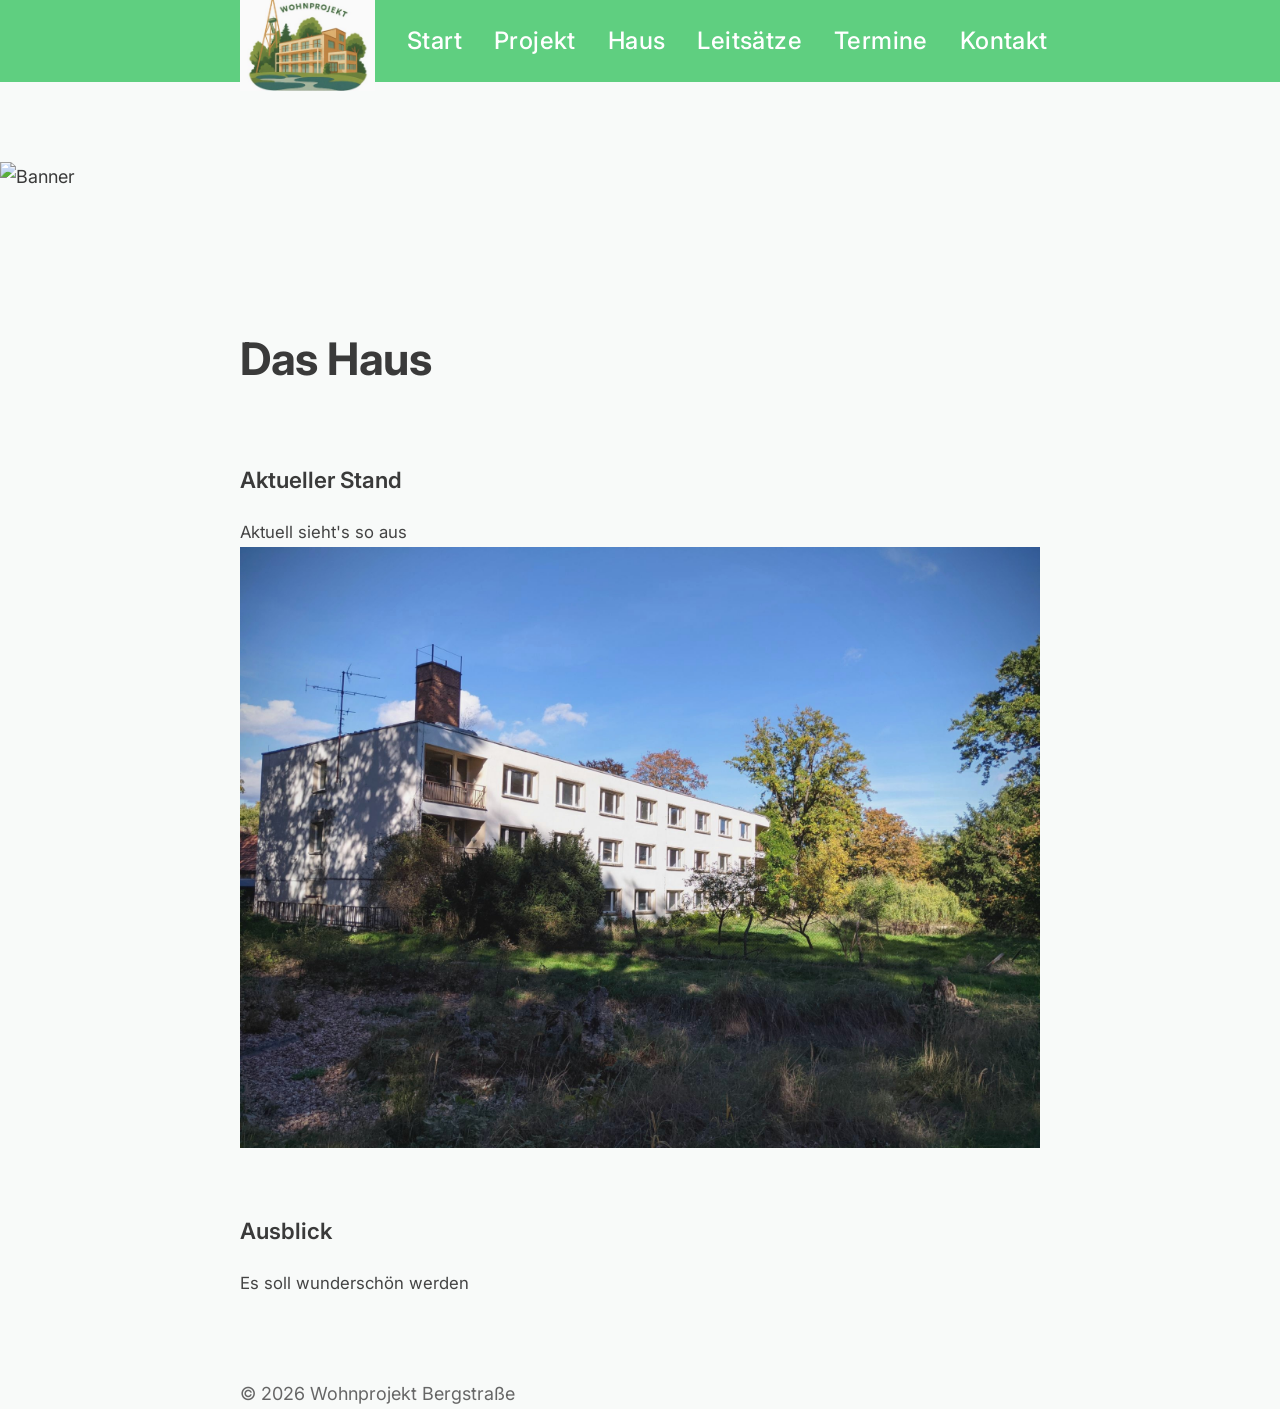
==== haus.html @ 202d37a4 "Update haus.html laden vom Banner" ====
<!DOCTYPE html>
<html lang="de">
<head>
  <meta charset="UTF-8" />
  <meta name="viewport" content="width=device-width, initial-scale=1" />
  <title>Unser Projekt – Wohnprojekt Musterhaus</title>
  <link rel="stylesheet" href="style.css" />
</head>

<body>

<!-- zentraler Aufruf von header.html -->
<div id="header"></div>
  
  <script>
    fetch("header.html")
    .then(r => r.text())
    .then(t => document.getElementById("header").innerHTML = t);
  </script>

  <section class="banner">
    <img src="images/gruppe.jpg" alt="Banner">
  </section>

<main>
  <h1>Das Haus</h1>

    <h2>Aktueller Stand</h2>
  <p>
    Aktuell sieht's so aus
    <img class="content-img" src="images/Bettenhaus_neu.jpeg" alt="">
  </p>

  <h2>Ausblick</h2>
  <p>
    Es soll wunderschön werden
  </p>
</main>

<footer class="container">
  © 2026 Wohnprojekt Bergstraße
</footer>

</body>

</html>
---- style.css ----
body {
  font-family: 'Inter', system-ui, sans-serif;
  font-size: 18px;
  text-align: justify;
  hyphens: auto; /*aktiviert Silbentrennung*/
  margin: 0;
  line-height: 1.7;
  color: #3a3a3a;
  background: #f8faf9;
  }

header {
  position: sticky;
  top: 0;
  background: #5fcf80; /*#8fd3b6;*/
  box-shadow: none;
}
header a {
  color: white; /*#2e7d32*/;
  text-decoration: none;
  font-size: 1.5rem;
  font-weight: 500;
  letter-spacing: 0.4px;
  transition: opacity 0.2s ease;
}
header a:hover {
  opacity: 0.75;
}

header nav {
  display: flex;
  justify-content: center;
  gap: 1.4rem;
  padding: 18px 0;
}

main {
  max-width: 800px;
  margin: 5rem auto;
  margin-top: 8rem;
  padding: 0 1.2rem;
  background: none;
  /*border: 1px solid #eee;*/
  box-shadow: none;
}

.hero {
  text-align: center;
}

.button {
  display: inline-block;
  margin-top: 1.5rem;
  padding: 0.9rem 1.6rem;
  background: #5fcf80;
  color: white;
  font-height: 600;
  text-decoration: none;
  border-radius: 8px;
  }

.content-img {
  max-width: 100%;
  height: auto;
  display: block;
}

.media {
  display: flex;
  gap: 24px; /* Abstand */
  align-items: flex-start;
}

.media img {
  width: 220px; /* feste Bildbreite */
  height: auto;
  border-radius: 12px;
  object-fit: cover;
  display: block;
}

.media .text {
  flex: 1; /* Text nimmt Restbreite */
}

/* Schriftgroessen*/
h1 { font-size: 2.8rem; margin-bottom: 2rem;
   font-weight: 700;
   letter-spacing: -0.5px}
h2 { font-size: 1.4rem; font-weight: 600; margin-top: 4rem; margin-bottom: 1.2rem}
h3 { font-size: 1.2rem; }
p  { font-size: 1.05rem; line-height: 1.75; color: #444}

/* Abstaende definieren*/
section {
    margin: 5rem 0;
}

/* Definition Container-Layout: Im Moment durch die main:max-width festgelegt, Aufruf in html über <main class="container"> statt <main>: Theoretisch best practice*/

.container {
    max-width: 800px;
    margin: 0 auto;
    padding: 0 1.2rem;
}


.card {
  background: #fafafa;
  padding: 1.5rem;
  border-radius: 10px;
  margin-top: 2rem;
}
::dselection {
  background: #c8f2d6;
}

footer {
    color: #666;
  }

.site-header {
  display: flex;
  align-items: center;
  justify-content: space-between;
  padding: 1rem 2rem;
}

.header-inner {
  display: flex;
  align-items: center;
  justify-content: space-between;
  height: 50px;
  padding: 0;
}

  .logo img {
    height: 100px;
    width: auto;
    display: block;
  }

  .main-nav ul {
    display: flex;
    gap: 2rem;
    list-style: none;
    margin: 0;
    padding: 0;
  }
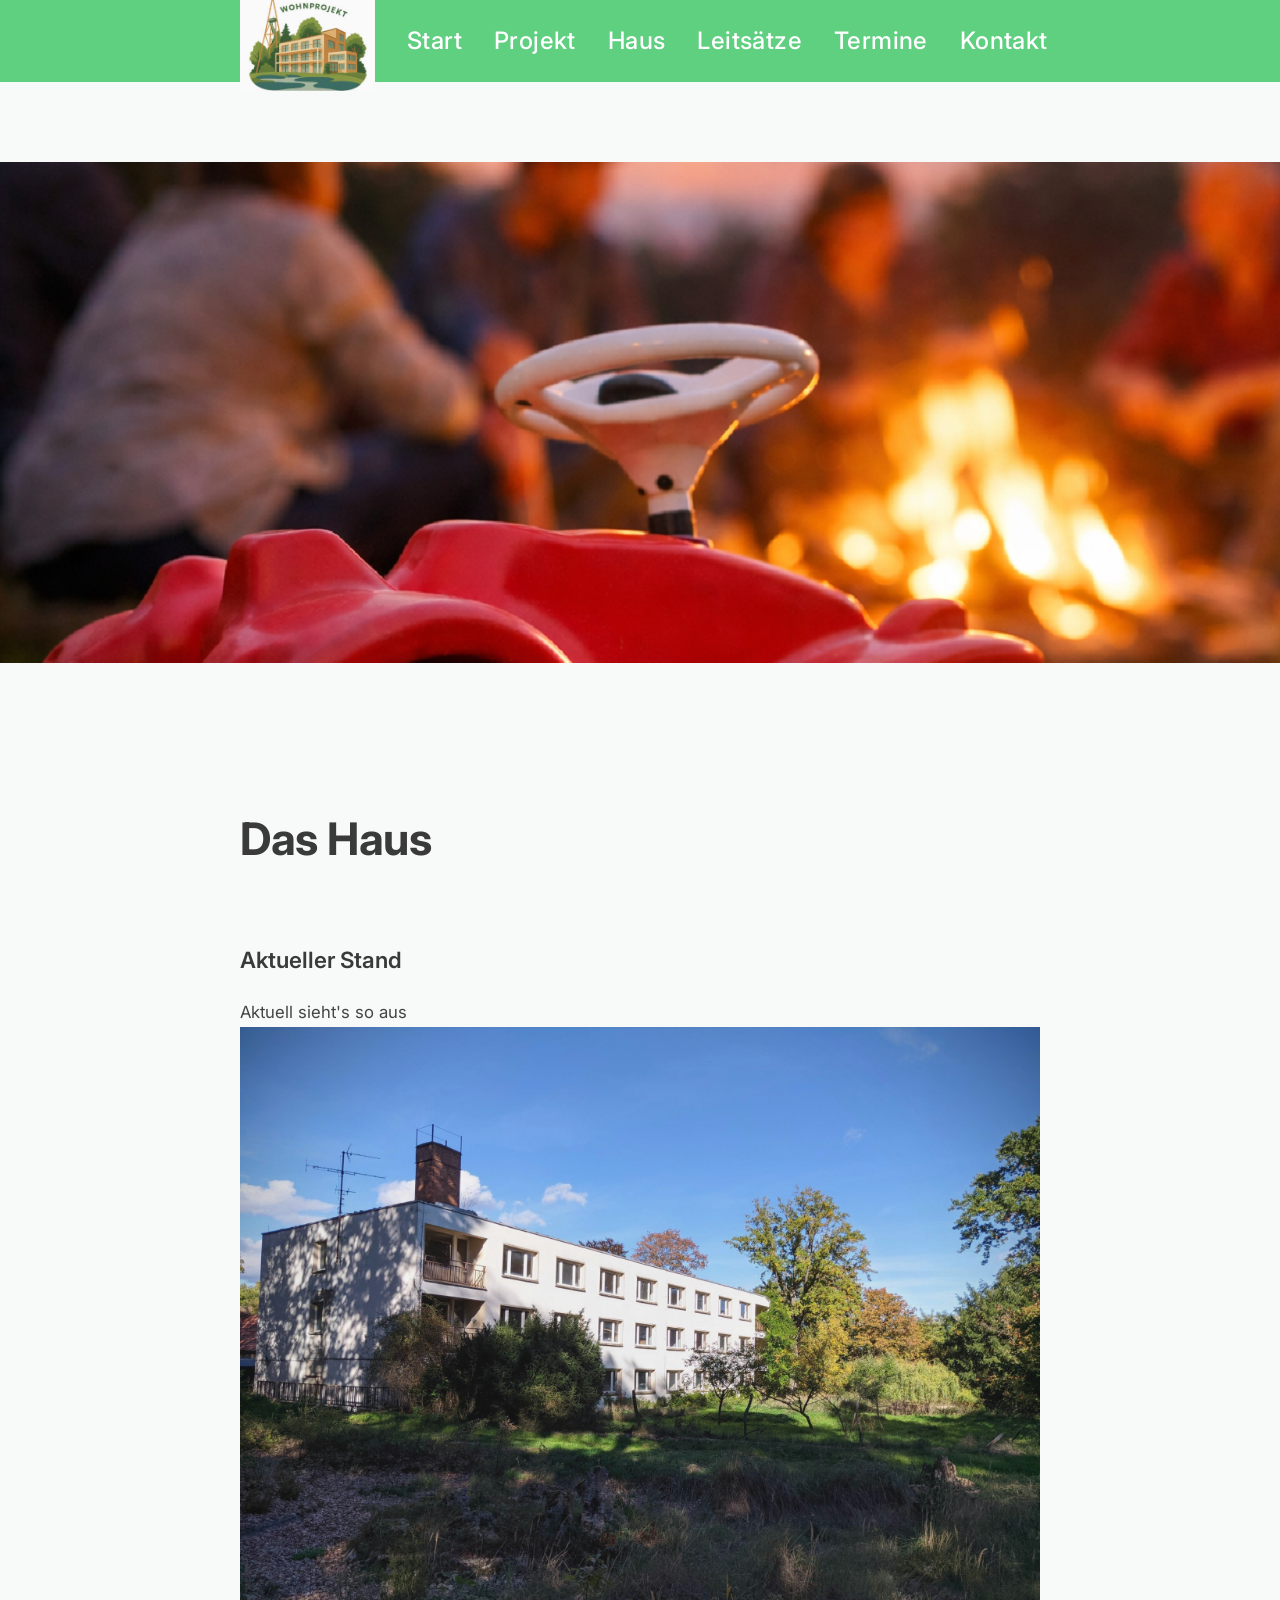
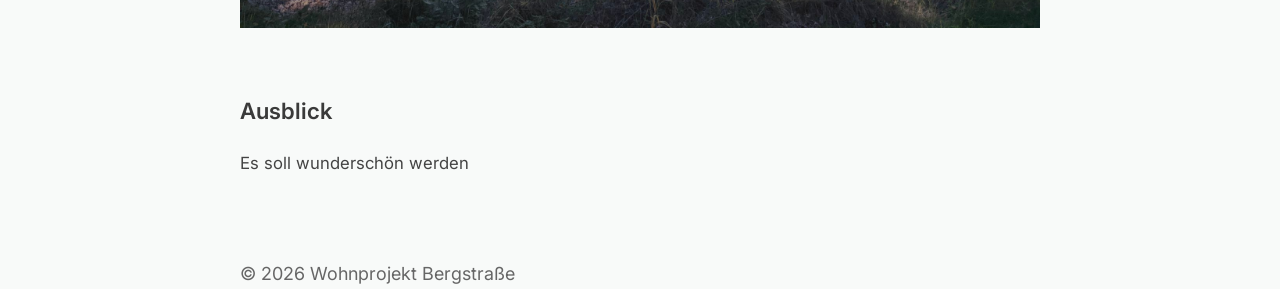
==== commit a5710970: "Update haus.html" ====
--- a/haus.html
+++ b/haus.html
@@ -19,7 +19,7 @@
   </script>
 
   <section class="banner">
-    <img src="images/gruppe.jpg" alt="Banner">
+    <img src="images/gruppe.png" alt="Banner">
   </section>
 
 <main>
@@ -49,3 +49,4 @@
 
 
 
+
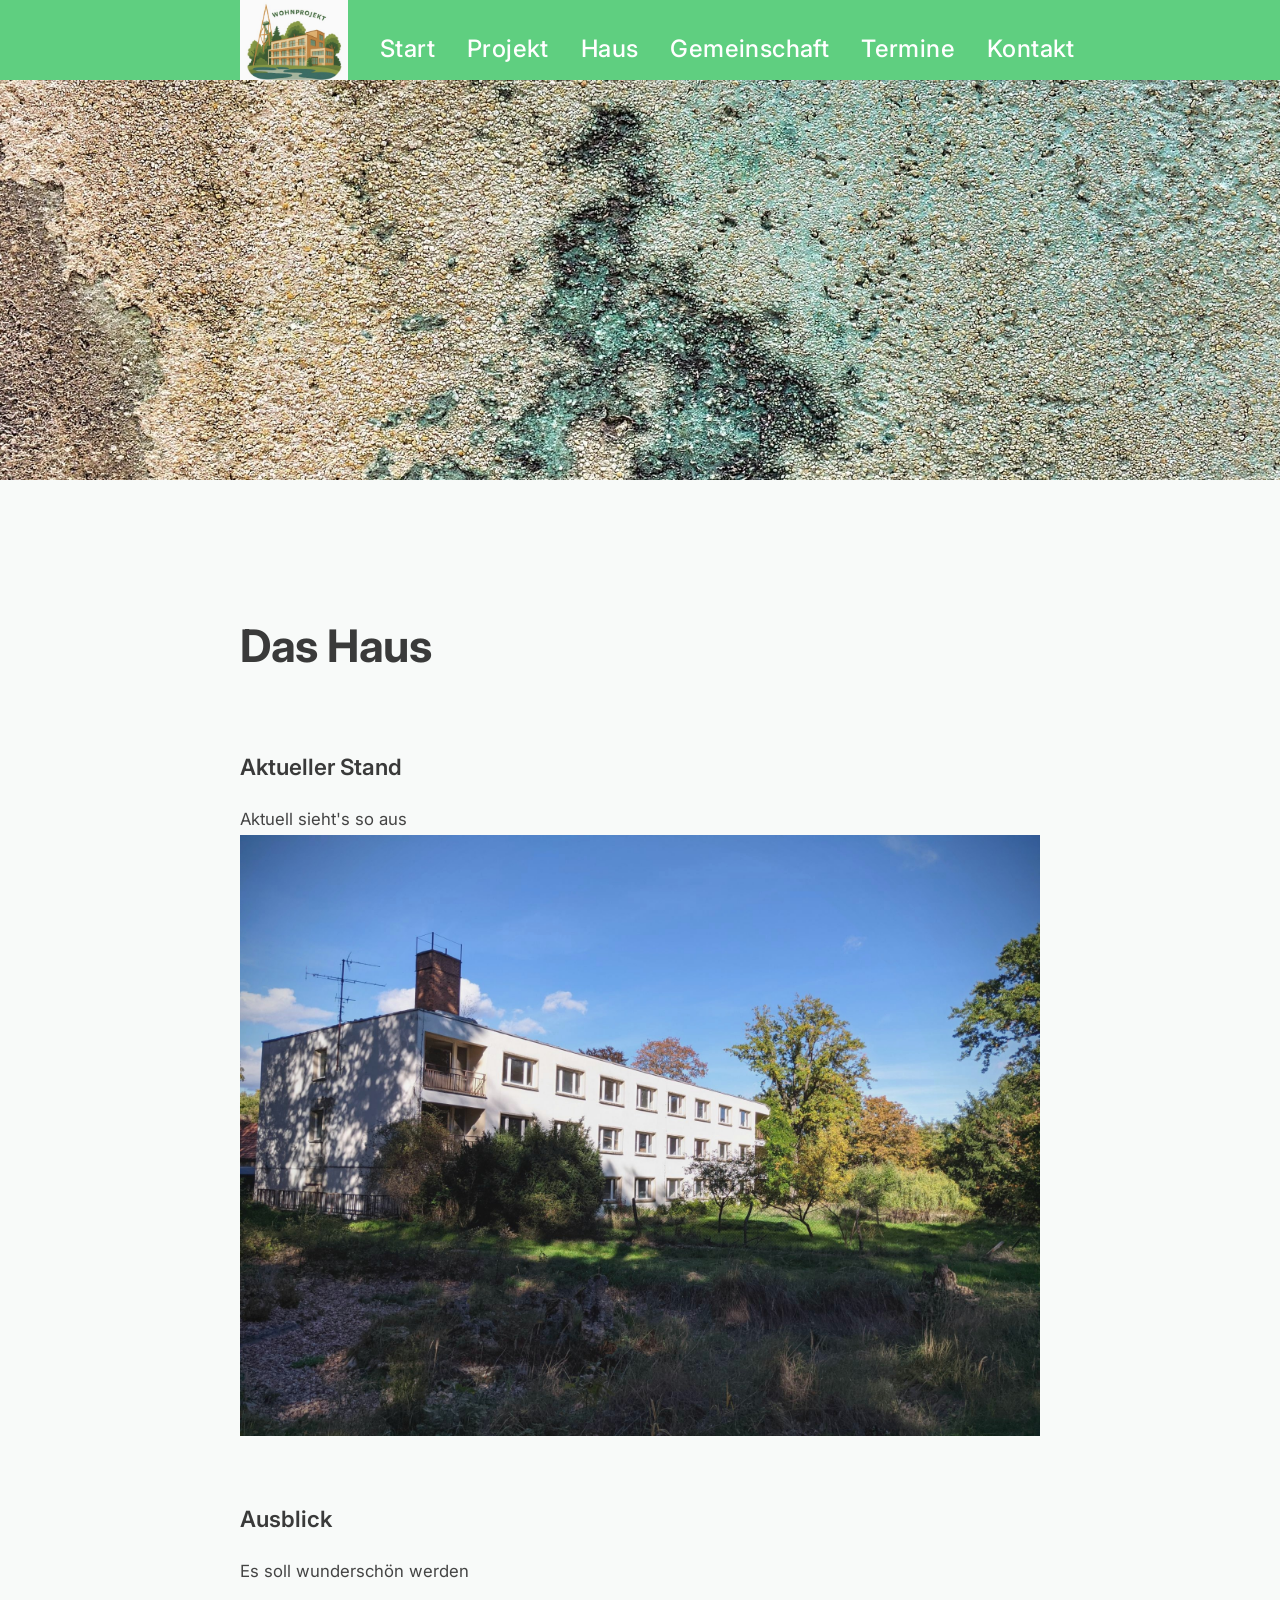
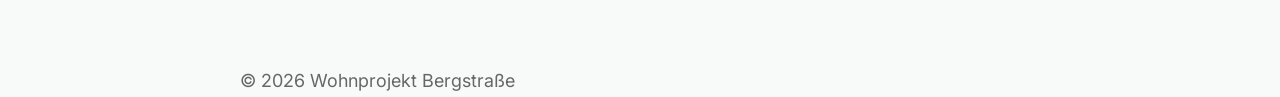
==== commit 501a7c31: "Update haus.html" ====
--- a/haus.html
+++ b/haus.html
@@ -19,7 +19,7 @@
   </script>
 
   <section class="banner">
-    <img src="images/gruppe.png" alt="Banner">
+    <img src="images/roses_street-texture-4863079_1920.jpg" alt="Banner">
   </section>
 
 <main>
@@ -50,3 +50,4 @@
 
 
 
+
--- a/style.css
+++ b/style.css
@@ -14,6 +14,7 @@
   top: 0;
   background: #5fcf80; /*#8fd3b6;*/
   box-shadow: none;
+  margin: 0;
 }
 header a {
   color: white; /*#2e7d32*/;
@@ -32,6 +33,7 @@
   justify-content: center;
   gap: 1.4rem;
   padding: 18px 0;
+  padding-bottom: 0;
 }
 
 main {
@@ -123,19 +125,22 @@
   display: flex;
   align-items: center;
   justify-content: space-between;
-  padding: 1rem 2rem;
+  padding: 0rem 2rem;
 }
 
 .header-inner {
   display: flex;
   align-items: center;
   justify-content: space-between;
-  height: 50px;
+  height: 80px;
   padding: 0;
 }
 
+.logo {
+  height: 100%;
+}
   .logo img {
-    height: 100px;
+    height: 100%;
     width: auto;
     display: block;
   }
@@ -148,6 +153,19 @@
     padding: 0;
   }
 
+.banner {
+  width: 100%;
+  aspect-ratio: 16 / 5;
+  overflow: hidden;
+  margin-top: 0;
+}
+
+.banner img {
+  width: 100%;
+  height: 100%;
+  object-fit: cover;
+  display: block;
+}
 
 
 
@@ -158,3 +176,9 @@
 
 
 
+
+
+
+
+
+
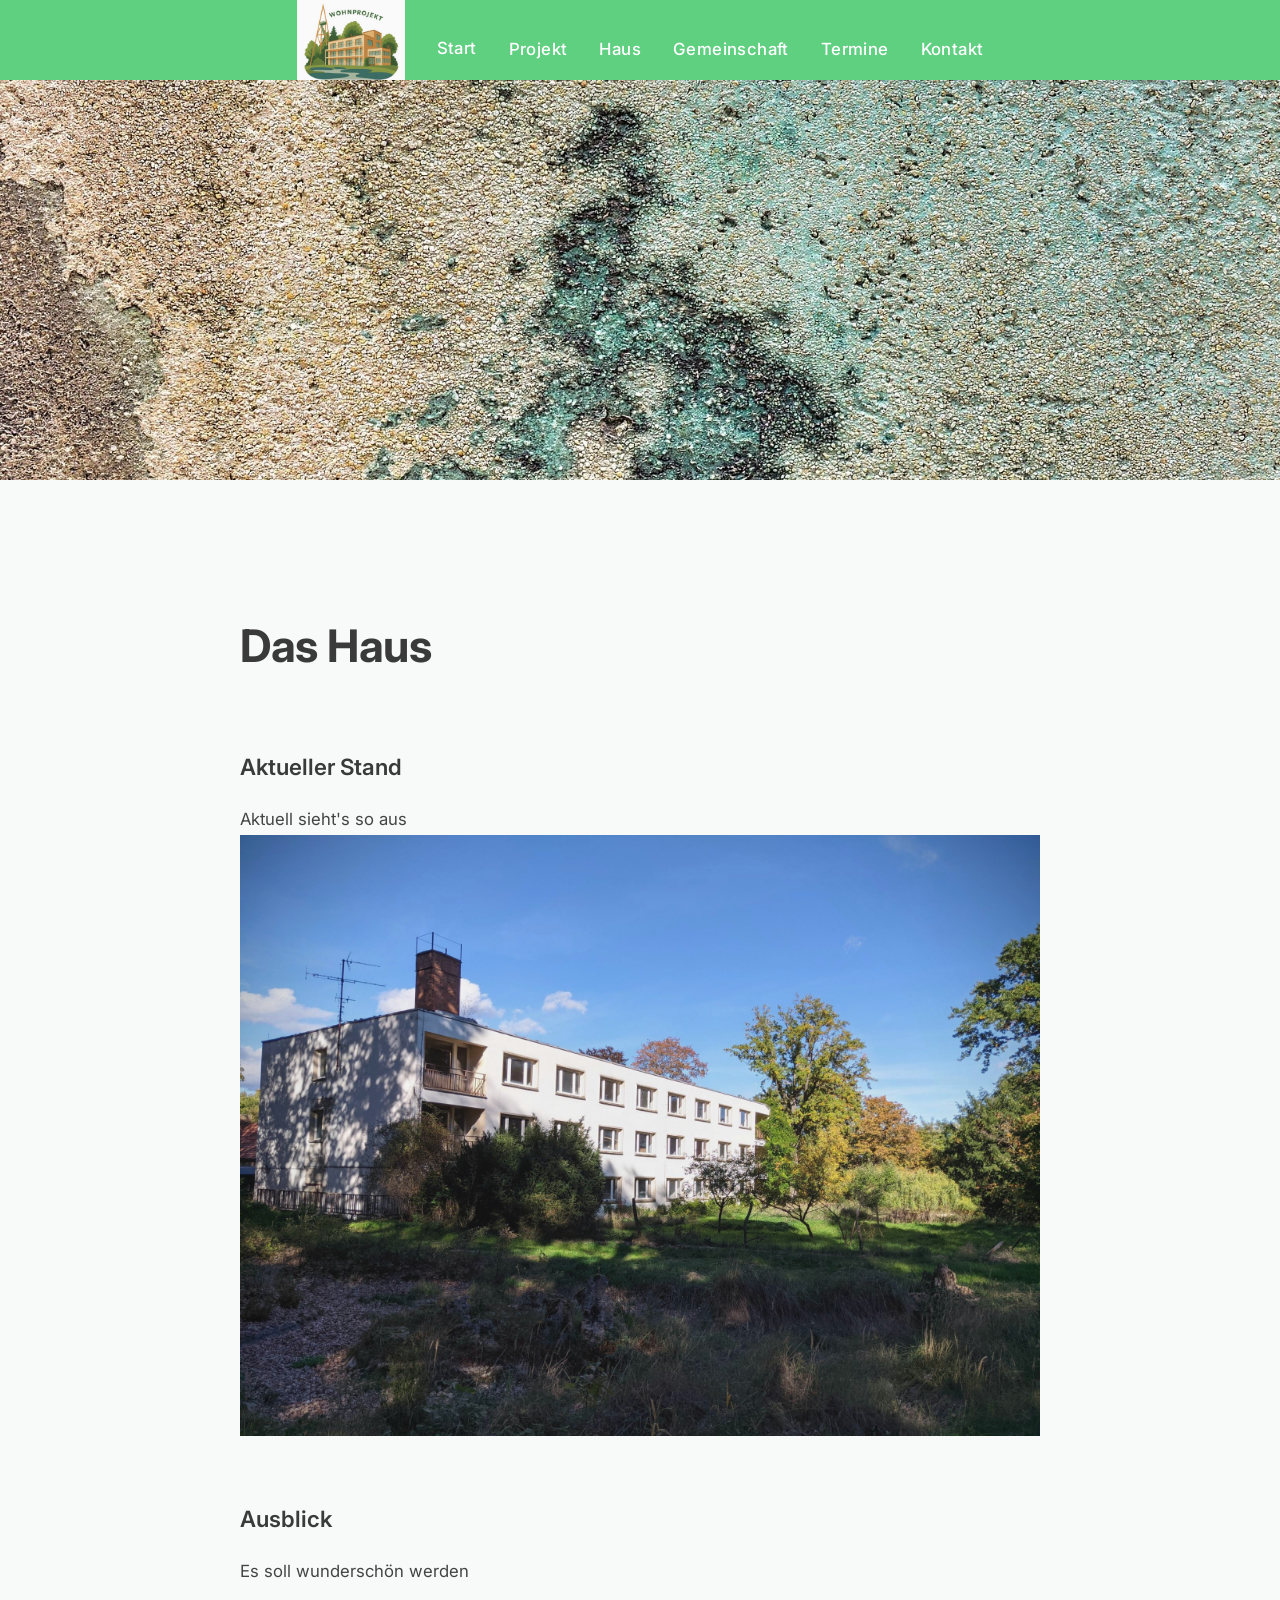
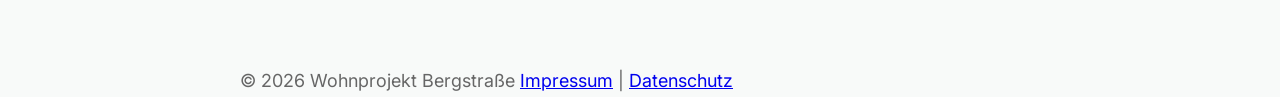
==== commit c63292b1: "Update haus.html footer um Datenschutz etc erweitert" ====
--- a/haus.html
+++ b/haus.html
@@ -39,6 +39,7 @@
 
 <footer class="container">
   © 2026 Wohnprojekt Bergstraße
+  <a href="/kontakt.html">Impressum</a> | <a href="/kontakt.html">Datenschutz</a>
 </footer>
 
 </body>
@@ -51,3 +52,4 @@
 
 
 
+
--- a/style.css
+++ b/style.css
@@ -19,7 +19,7 @@
 header a {
   color: white; /*#2e7d32*/;
   text-decoration: none;
-  font-size: 1.5rem;
+  font-size: 1.05rem;
   font-weight: 500;
   letter-spacing: 0.4px;
   transition: opacity 0.2s ease;
@@ -182,3 +182,4 @@
 
 
 
+
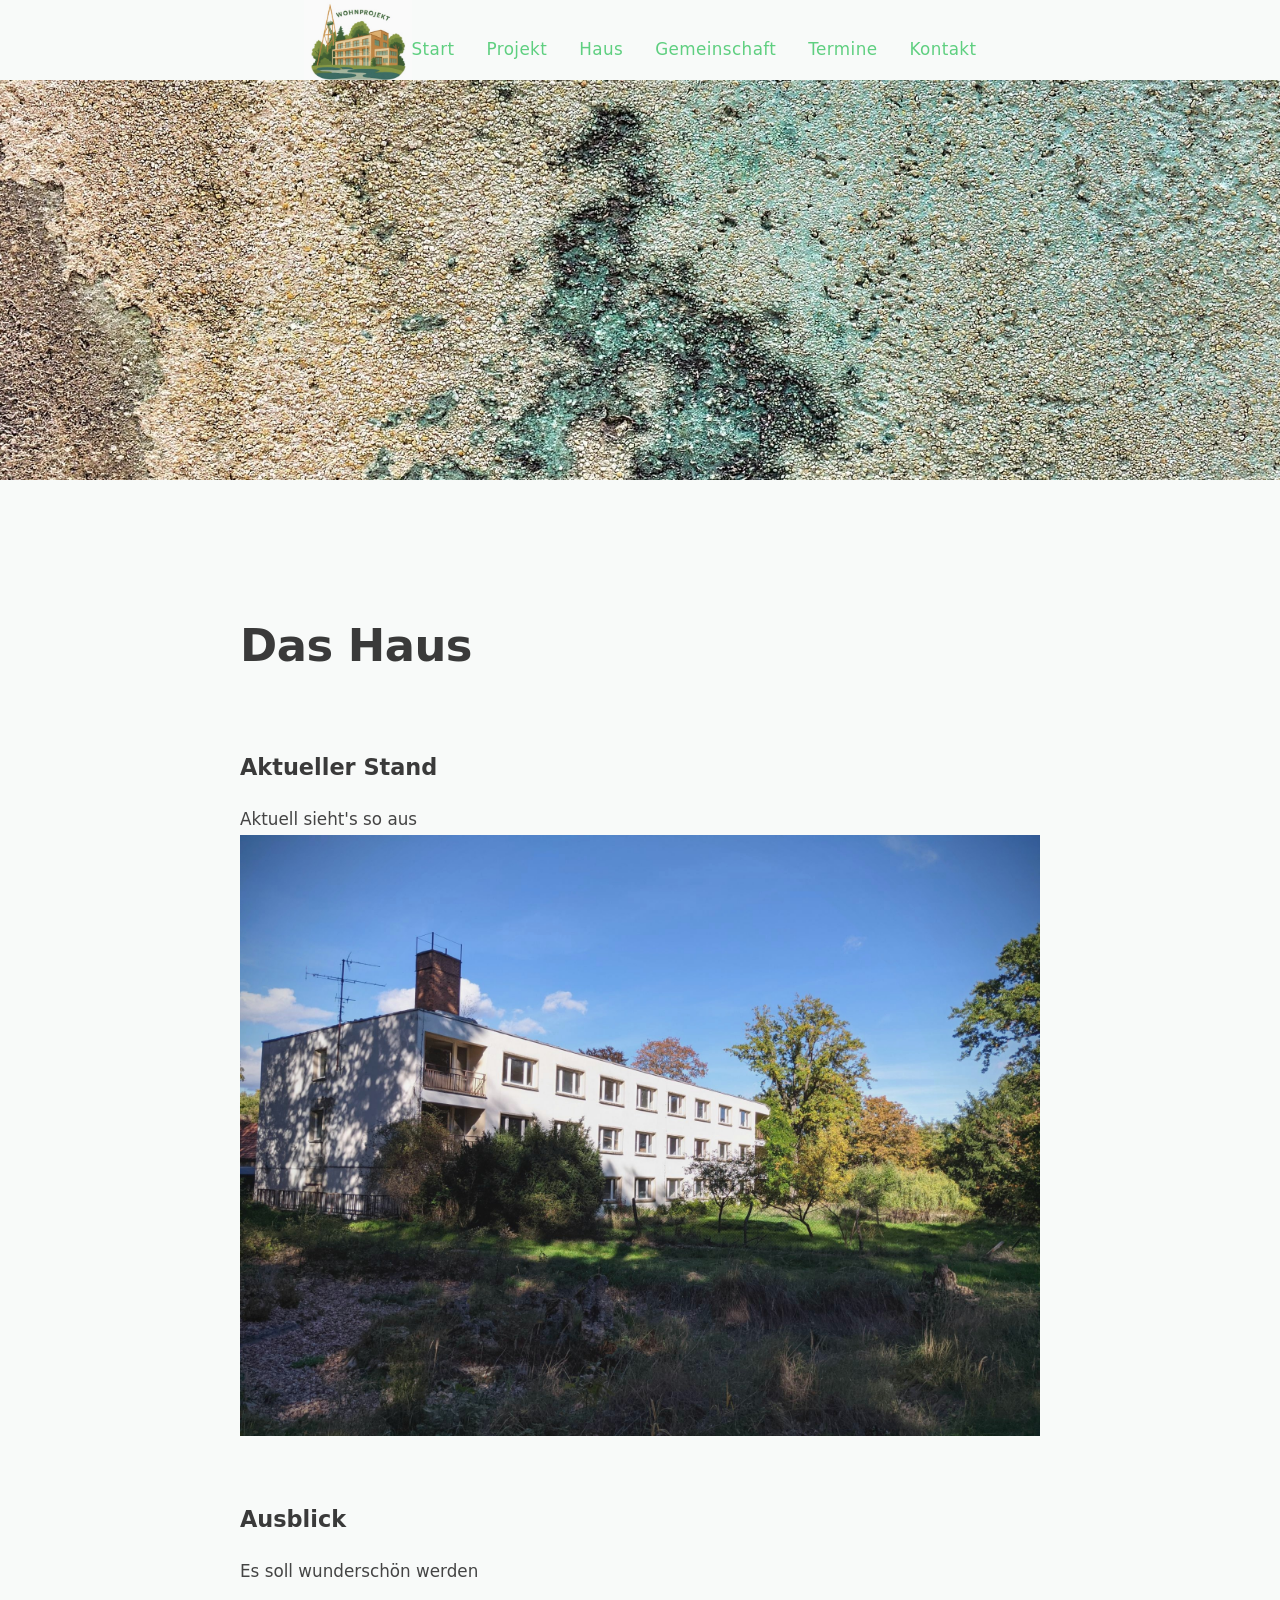
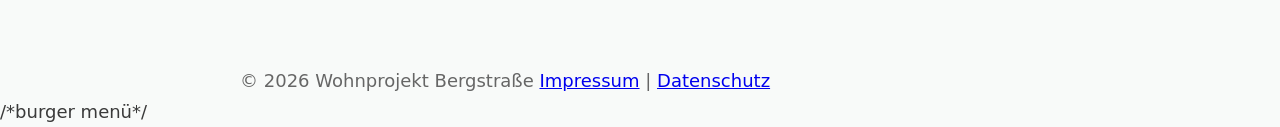
==== commit ddd4310b: "Update haus.html" ====
--- a/haus.html
+++ b/haus.html
@@ -39,8 +39,17 @@
 
 <footer class="container">
   © 2026 Wohnprojekt Bergstraße
-  <a href="/kontakt.html">Impressum</a> | <a href="/kontakt.html">Datenschutz</a>
+  <a href="/Wohnprojekt/kontakt.html">Impressum</a> | <a href="/Wohnprojekt/kontakt.html">Datenschutz</a>
 </footer>
+
+  /*burger menü*/
+  <script>
+    const burger = document.querySelector('.burger');
+    const nav = document.querySelector('.main-nav');
+    burger.addEventListener('click', () => {
+      nav.classList.toggle('active');
+    });
+  </script>
 
 </body>
 
@@ -53,3 +62,5 @@
 
 
 
+
+
--- a/style.css
+++ b/style.css
@@ -12,12 +12,13 @@
 header {
   position: sticky;
   top: 0;
-  background: #5fcf80; /*#8fd3b6;*/
+  background: none;/*#5fcf80;*/
   box-shadow: none;
   margin: 0;
 }
 header a {
   color: white; /*#2e7d32*/;
+  color: #5fcf80; /*#2e7d32*/;
   text-decoration: none;
   font-size: 1.05rem;
   font-weight: 500;
@@ -167,19 +168,82 @@
   display: block;
 }
 
-
-
-
-
-
-
-
-
-
-
-
-
-
-
-
-
+/*===========================
+Burger Menü
+============================*/
+.burger {
+  display: none;
+  flex-direction: column;
+  gap: 5px;
+  background: none;
+  border: none;
+  cursor: pointer;
+}
+
+.burger span {
+  width: 26px;
+  height: 3px;
+  background: #5fcf80;
+  display: block;
+}
+
+/* mobile Anpassung */
+@media (max-width: 768px) {
+  
+  /*burger sichtbar*/
+  .burger {
+    display: flex;
+  }
+
+  /*Naviagtion verstecken*/
+  .main-nav {
+    position: absolute;
+    top: 100%;
+    left: 0;
+    width: 100%;
+    background: #2e7d32; /*optional dunkler Hintergrund*/
+    display: none;
+    z-index: 1000;
+  }
+
+  /*horizontales Flex von header nav überschreiben*/
+  header nav {
+    display: block;
+  }
+
+  .main-nav ul {
+    flex-direction: column;
+    gap: 1.5rem;
+    padding: 2rem 1.2rem;
+  }
+  .main-nav.active {
+    display: block;
+  }
+}
+
+  
+  
+
+
+
+
+
+
+
+
+
+
+
+
+
+
+
+
+
+
+
+
+
+
+
+
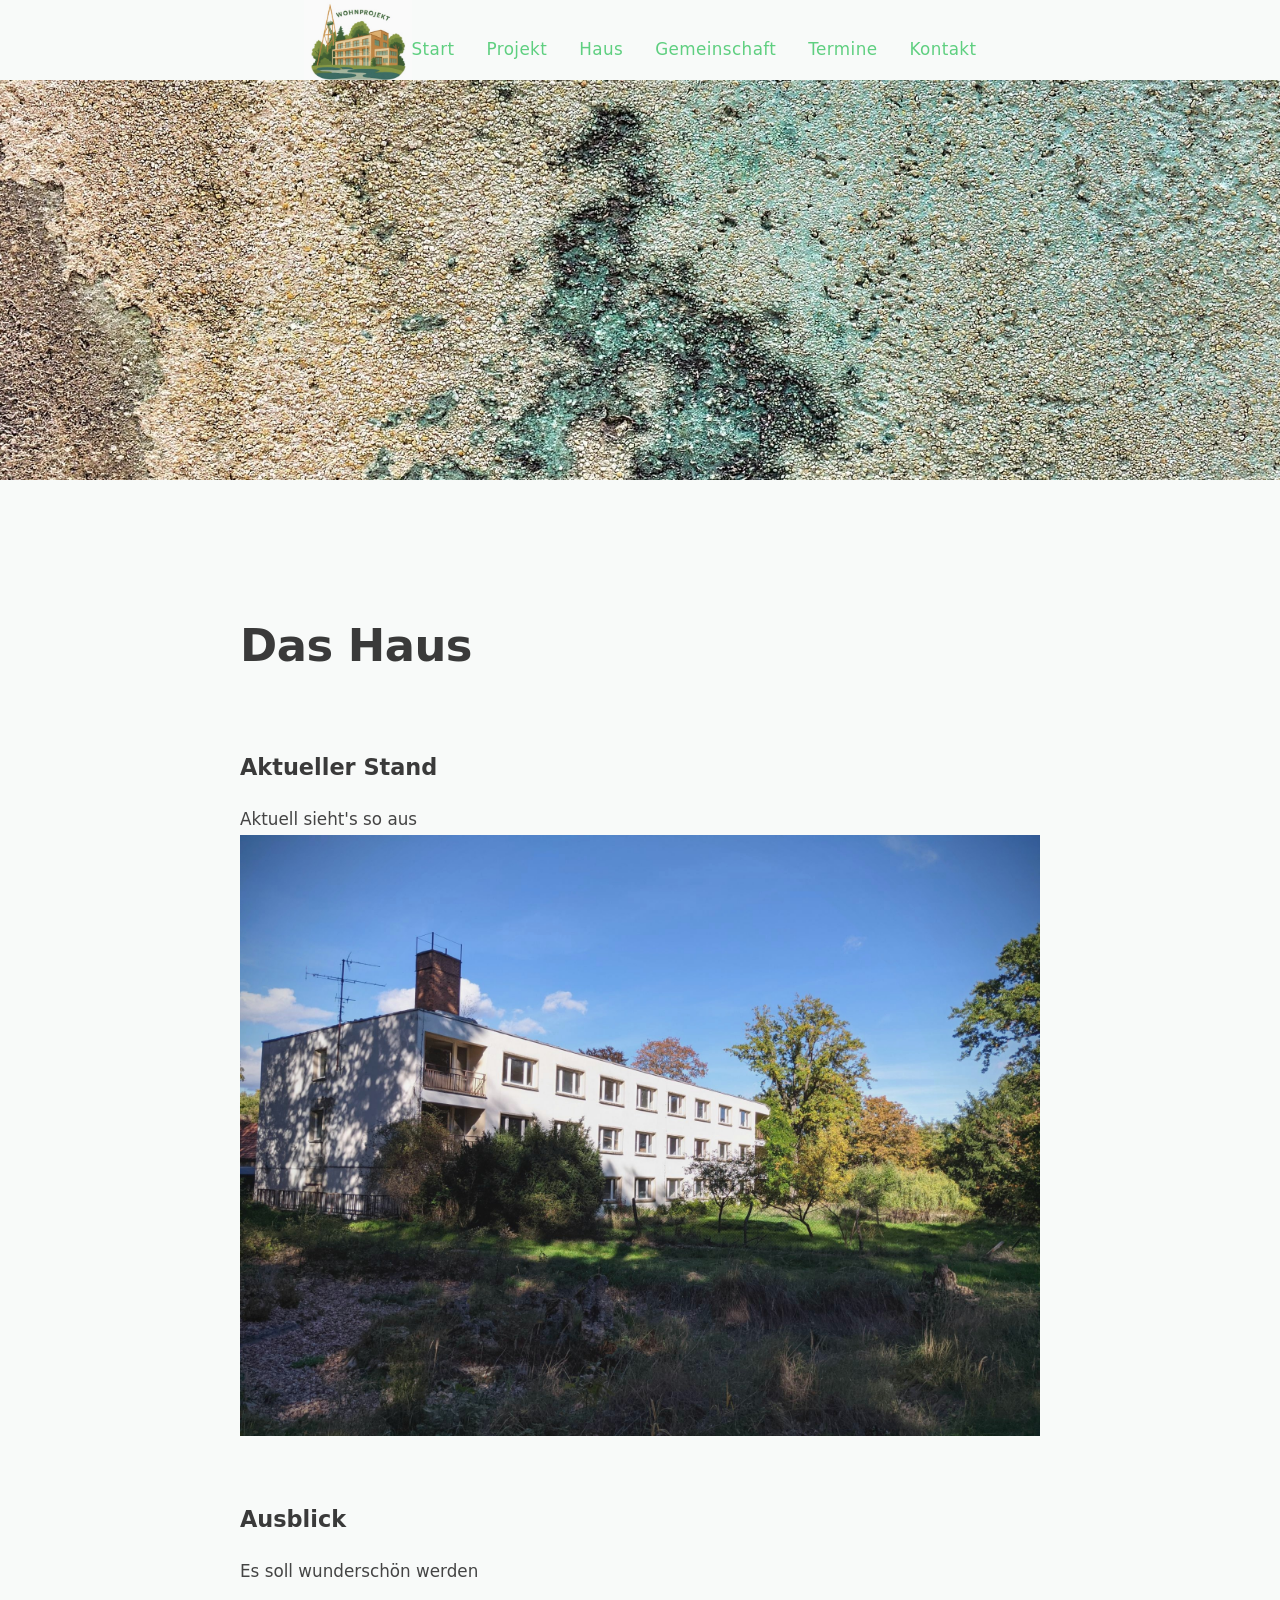
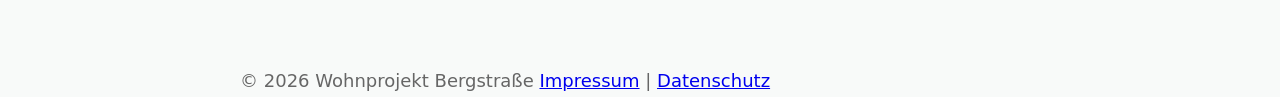
==== commit faf5d2f8: "Update haus.html" ====
--- a/haus.html
+++ b/haus.html
@@ -42,7 +42,7 @@
   <a href="/Wohnprojekt/kontakt.html">Impressum</a> | <a href="/Wohnprojekt/kontakt.html">Datenschutz</a>
 </footer>
 
-  /*burger menü*/
+  <!--burger menü-->
   <script>
     const burger = document.querySelector('.burger');
     const nav = document.querySelector('.main-nav');
@@ -64,3 +64,4 @@
 
 
 
+
